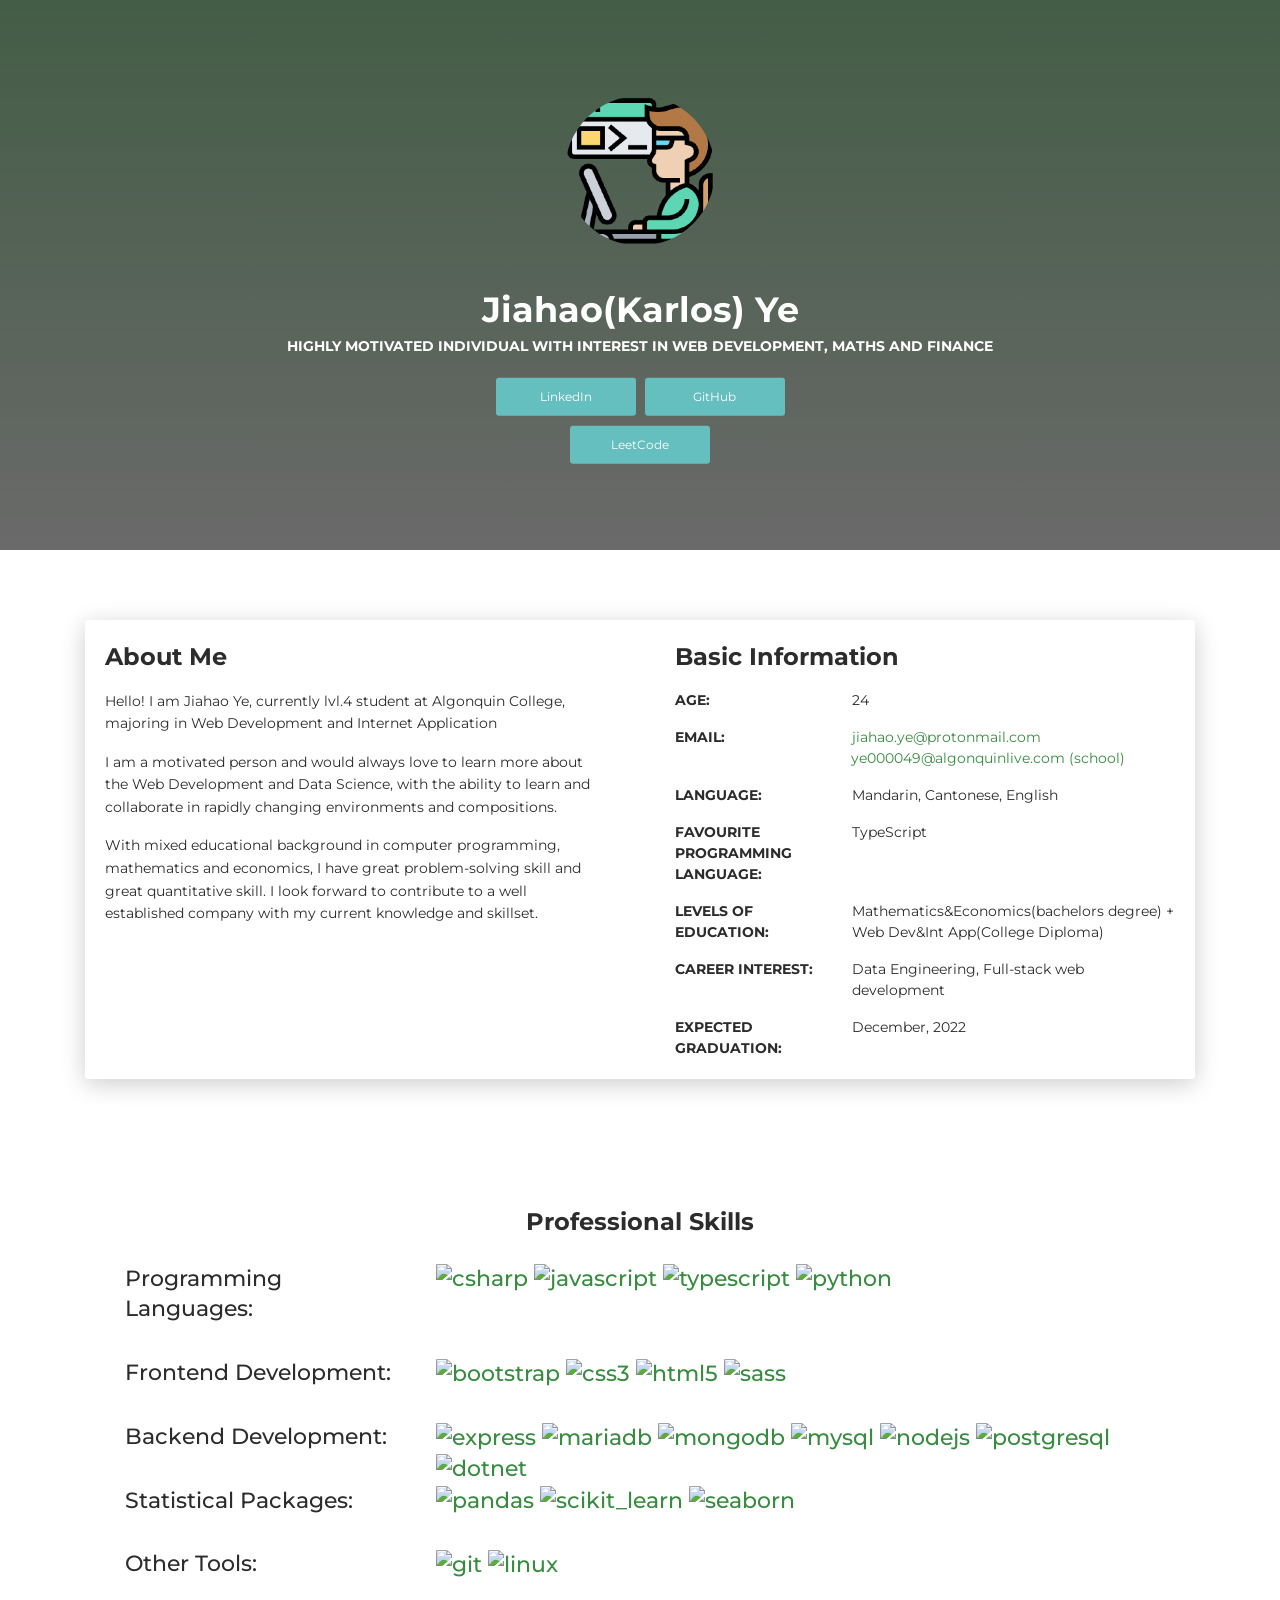
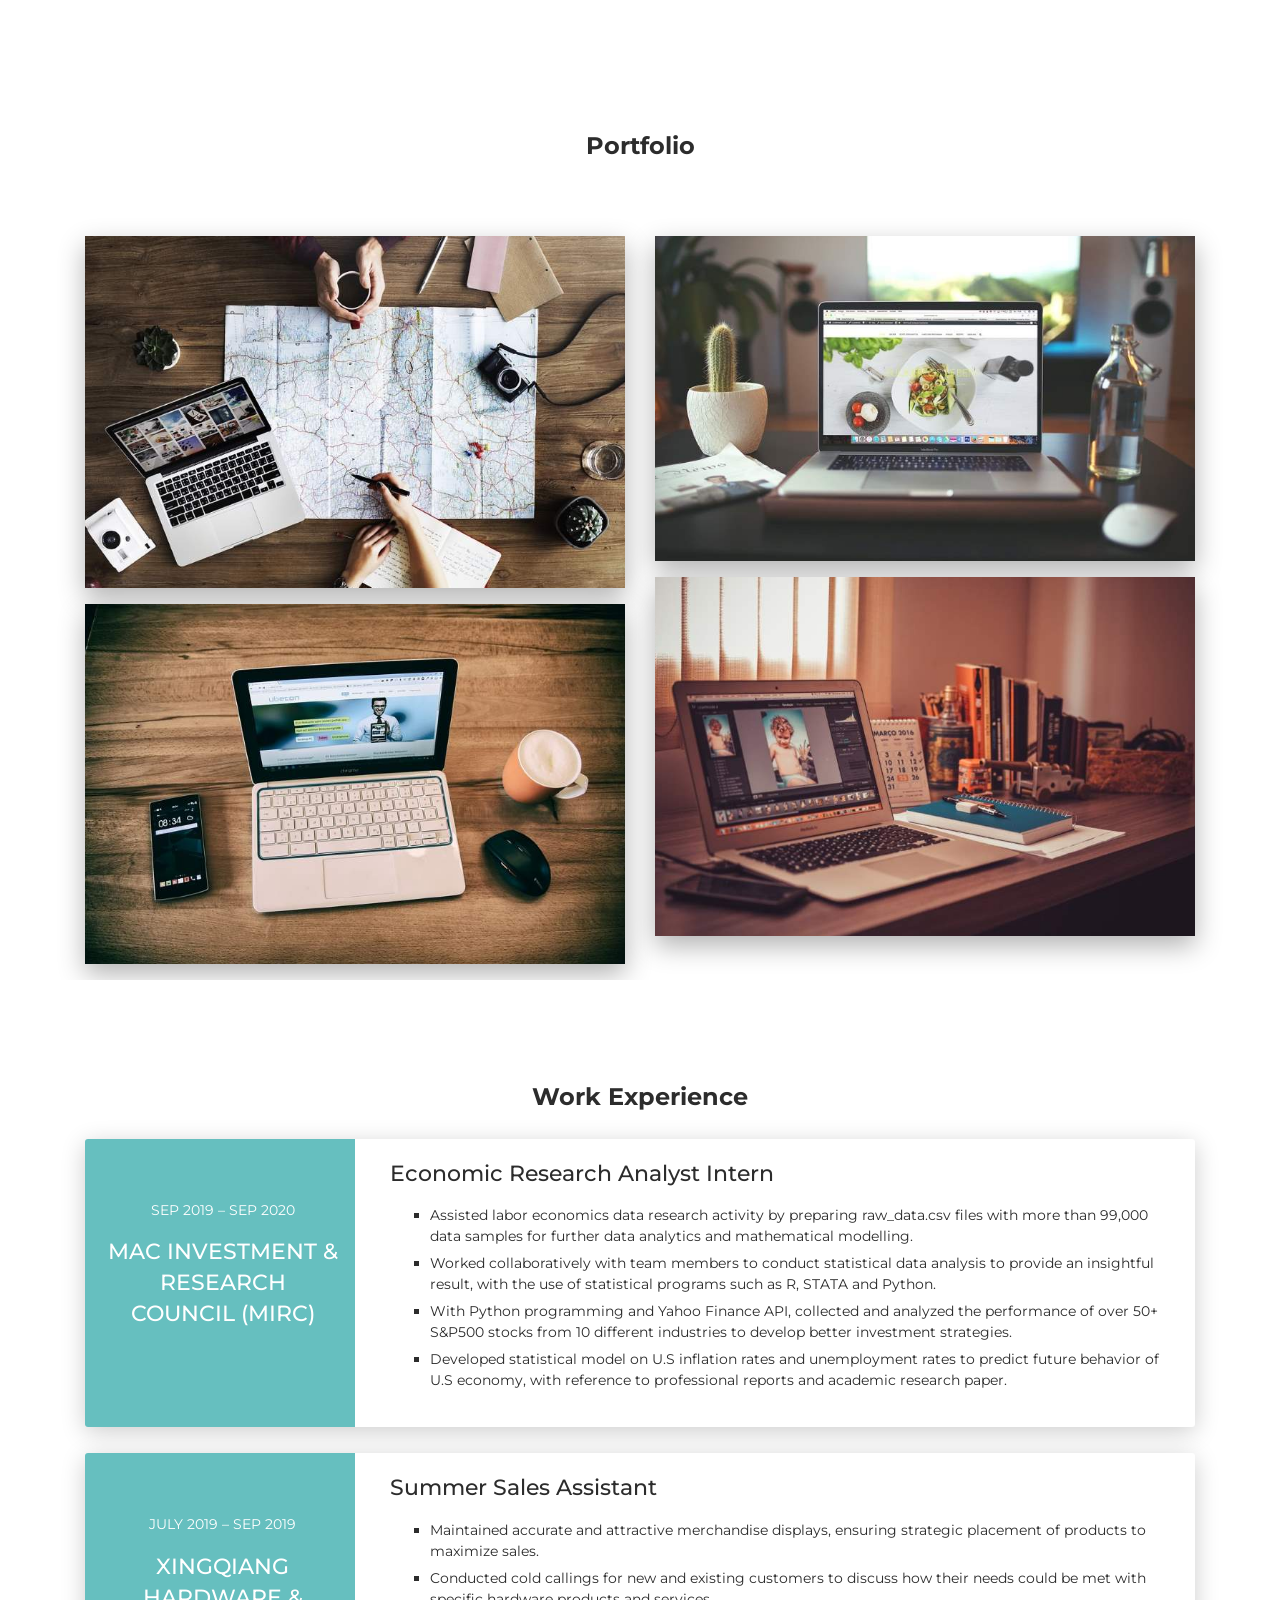
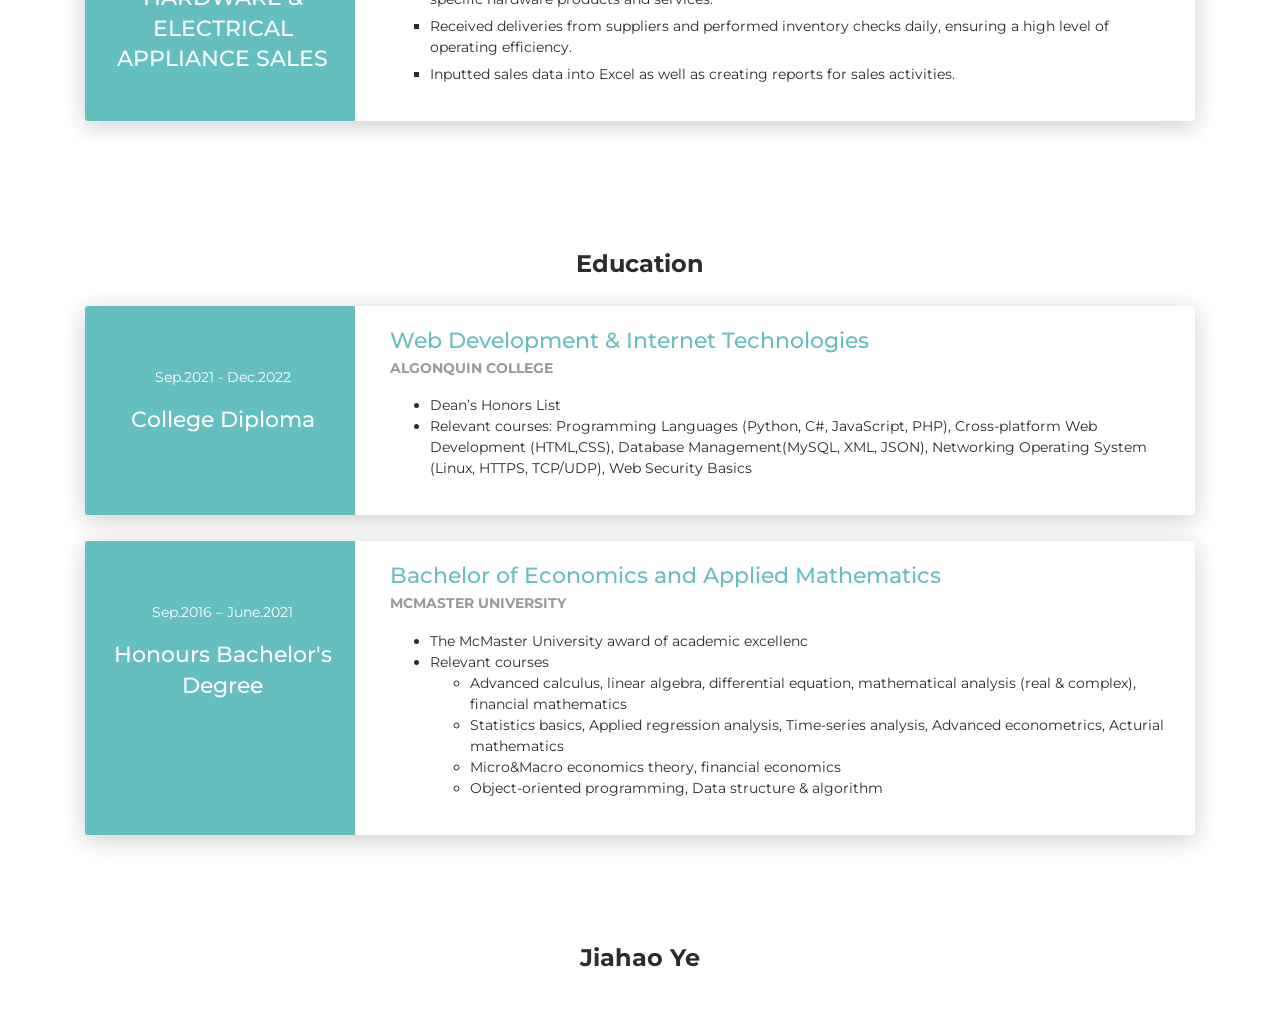
==== index.html @ ec25837a "add index.html" ====
<!DOCTYPE html>
<html lang="en-US">

<head>
  <meta charset="UTF-8">
  <meta http-equiv="X-UA-Compatible" content="IE=edge">
  <meta name="viewport" content="width=device-width, initial-scale=1">
  <title>resume_English</title>
  <link href="https://fonts.googleapis.com/css?family=Montserrat:400,700,200" rel="stylesheet">
  <link href="https://maxcdn.bootstrapcdn.com/font-awesome/latest/css/font-awesome.min.css" rel="stylesheet">
  <link href="css/bootstrap.min.css?ver=1.1.0" rel="stylesheet">
  <link href="css/main.css?ver=1.1.0" rel="stylesheet">

</head>

<body id="top">
  <div class="page-content">
    <div>
      <!-- Header -->
      <div class="profile-page">
        <div class="wrapper">
          <div class="page-header page-header-small" filter-color="green">
            <div class="page-header-image" data-parallax="true" style="background-image: url('images/guangzhou.JPG')">
            </div>
            <div class="container">
              <div class="content-center">
                <div class="cc-profile-image"><img src="images/karlos.png" alt="karlos_image" /></div>
                <div class="h2 title">Jiahao(Karlos) Ye</div>
                <p class="category text-white">Highly motivated individual with interest in web development, maths and
                  finance</p><a class="btn btn-primary smooth-scroll mr-2" href="https://www.linkedin.com/in/karlosye/"
                  data-aos="zoom-in" data-aos-anchor="data-aos-anchor">LinkedIn</a><a class="btn btn-primary"
                  href="https://github.com/karlosye" data-aos="zoom-in"
                  data-aos-anchor="data-aos-anchor">GitHub</a><br><a class="btn btn-primary"
                  href="https://leetcode.com/KarlosYe/" data-aos="zoom-in"
                  data-aos-anchor="data-aos-anchor">LeetCode</a>
              </div>
            </div>
          </div>
        </div>
      </div>
      <!-- Header -->

      <!-- Section1 -->
      <div class="section" id="about">
        <div class="container">
          <div class="card" data-aos="fade-up" data-aos-offset="10">
            <div class="row">
              <div class="col-lg-6 col-md-12">
                <div class="card-body">
                  <div class="h4 mt-0 title">About Me</div>
                  <p>Hello! I am Jiahao Ye, currently lvl.4 student at
                    Algonquin College, majoring in Web Development and Internet Application</p>
                  <p>I am a motivated person and would always love to learn more about the Web Development and Data
                    Science, with the ability to learn and collaborate in rapidly changing environments and
                    compositions.</p>
                  <p>With mixed educational background in computer programming, mathematics and economics, I have great
                    problem-solving skill
                    and great quantitative skill. I look forward to contribute to a well established company with my
                    current knowledge and skillset.
                  </p>
                </div>
              </div>
              <div class="col-lg-6 col-md-12">
                <div class="card-body">
                  <div class="h4 mt-0 title">Basic Information</div>
                  <div class="row">
                    <div class="col-sm-4"><strong class="text-uppercase">Age:</strong></div>
                    <div class="col-sm-8">24</div>
                  </div>
                  <div class="row mt-3">
                    <div class="col-sm-4"><strong class="text-uppercase">Email:</strong></div>
                    <div class="col-sm-8"><a href="mailto:jiahao.ye@protonmail.com">jiahao.ye@protonmail.com</a></div>
                    <div class="col-sm-8" style="margin-left:176px"><a
                        href="mailto:ye000049@algonquinlive.com">ye000049@algonquinlive.com (school)</a></div>
                  </div>
                  <div class="row mt-3">
                    <div class="col-sm-4"><strong class="text-uppercase">Language:</strong></div>
                    <div class="col-sm-8">Mandarin, Cantonese, English</div>
                  </div>
                  <div class="row mt-3">
                    <div class="col-sm-4"><strong class="text-uppercase">Favourite Programming Language:</strong></div>
                    <div class="col-sm-8">TypeScript</div>
                  </div>
                  <div class="row mt-3">
                    <div class="col-sm-4"><strong class="text-uppercase">Levels of education:</strong></div>
                    <div class="col-sm-8">Mathematics&Economics(bachelors degree) + Web Dev&Int App(College Diploma)
                    </div>
                  </div>
                  <div class="row mt-3">
                    <div class="col-sm-4"><strong class="text-uppercase">Career interest:</strong></div>
                    <div class="col-sm-8">Data Engineering, Full-stack web development</div>
                  </div>
                  <div class="row mt-3">
                    <div class="col-sm-4"><strong class="text-uppercase">Expected graduation:</strong></div>
                    <div class="col-sm-8">December, 2022</div>
                  </div>
                </div>
              </div>
            </div>
          </div>
        </div>
      </div>
      <!-- Section1 -->


      <div class="section" id="skill">
        <div class="container">
          <div class="h4 text-center mb-4 title">Professional Skills</div>
          <ul>
            <li class="h5"><span>Programming Languages:</span> <a href="https://www.w3schools.com/cs/" target="_blank"
                rel="noreferrer"> <img
                  src="https://raw.githubusercontent.com/devicons/devicon/master/icons/csharp/csharp-original.svg"
                  alt="csharp" width="40" height="40" /> </a> <a
                href="https://developer.mozilla.org/en-US/docs/Web/JavaScript" target="_blank" rel="noreferrer"> <img
                  src="https://raw.githubusercontent.com/devicons/devicon/master/icons/javascript/javascript-original.svg"
                  alt="javascript" width="40" height="40" /> </a>
              <a href="https://www.typescriptlang.org/" target="_blank" rel="noreferrer"> <img
                  src="https://raw.githubusercontent.com/devicons/devicon/master/icons/typescript/typescript-original.svg"
                  alt="typescript" width="40" height="40" /> </a>
              <a href="https://www.python.org" target="_blank" rel="noreferrer"> <img
                  src="https://raw.githubusercontent.com/devicons/devicon/master/icons/python/python-original.svg"
                  alt="python" width="40" height="40" /> </a>
            </li>
            <li class="h5"><span>Frontend Development:</span> <a href="https://getbootstrap.com" target="_blank"
                rel="noreferrer">
                <img
                  src="https://raw.githubusercontent.com/devicons/devicon/master/icons/bootstrap/bootstrap-plain-wordmark.svg"
                  alt="bootstrap" width="40" height="40" /> </a> <a href="https://www.w3schools.com/css/"
                target="_blank" rel="noreferrer"> <img
                  src="https://raw.githubusercontent.com/devicons/devicon/master/icons/css3/css3-original-wordmark.svg"
                  alt="css3" width="40" height="40" /> </a> <a href="https://www.w3.org/html/" target="_blank"
                rel="noreferrer"> <img
                  src="https://raw.githubusercontent.com/devicons/devicon/master/icons/html5/html5-original-wordmark.svg"
                  alt="html5" width="40" height="40" /> </a> <a href="https://sass-lang.com" target="_blank"
                rel="noreferrer"> <img
                  src="https://raw.githubusercontent.com/devicons/devicon/master/icons/sass/sass-original.svg"
                  alt="sass" width="40" height="40" /> </a>
            </li>
            <li class="h5"><span>Backend Development:</span> <a href="https://expressjs.com" target="_blank"
                rel="noreferrer"> <img
                  src="https://raw.githubusercontent.com/devicons/devicon/master/icons/express/express-original-wordmark.svg"
                  alt="express" width="40" height="40" /> </a> <a href="https://mariadb.org/" target="_blank"
                rel="noreferrer"> <img src="https://www.vectorlogo.zone/logos/mariadb/mariadb-icon.svg" alt="mariadb"
                  width="40" height="40" /> </a> <a href="https://www.mongodb.com/" target="_blank" rel="noreferrer">
                <img
                  src="https://raw.githubusercontent.com/devicons/devicon/master/icons/mongodb/mongodb-original-wordmark.svg"
                  alt="mongodb" width="40" height="40" /> </a> <a href="https://www.mysql.com/" target="_blank"
                rel="noreferrer"> <img
                  src="https://raw.githubusercontent.com/devicons/devicon/master/icons/mysql/mysql-original-wordmark.svg"
                  alt="mysql" width="40" height="40" /> </a> <a href="https://nodejs.org" target="_blank"
                rel="noreferrer"> <img
                  src="https://raw.githubusercontent.com/devicons/devicon/master/icons/nodejs/nodejs-original-wordmark.svg"
                  alt="nodejs" width="40" height="40" /> </a> <a href="https://www.postgresql.org" target="_blank"
                rel="noreferrer"> <img
                  src="https://raw.githubusercontent.com/devicons/devicon/master/icons/postgresql/postgresql-original-wordmark.svg"
                  alt="postgresql" width="40" height="40" /> </a>
              <a href="https://dotnet.microsoft.com/" target="_blank" rel="noreferrer"> <img
                  src="https://raw.githubusercontent.com/devicons/devicon/master/icons/dot-net/dot-net-original-wordmark.svg"
                  alt="dotnet" width="40" height="40" /> </a>
            </li>
            <li class="h5"><span>Statistical Packages:</span><a href="https://pandas.pydata.org/" target="_blank"
                rel="noreferrer">
                <img
                  src="https://raw.githubusercontent.com/devicons/devicon/2ae2a900d2f041da66e950e4d48052658d850630/icons/pandas/pandas-original.svg"
                  alt="pandas" width="40" height="40" /> </a> <a href="https://scikit-learn.org/" target="_blank"
                rel="noreferrer"> <img
                  src="https://upload.wikimedia.org/wikipedia/commons/0/05/Scikit_learn_logo_small.svg"
                  alt="scikit_learn" width="40" height="40" /> </a> <a href="https://seaborn.pydata.org/"
                target="_blank" rel="noreferrer">
                <img src="https://seaborn.pydata.org/_images/logo-mark-lightbg.svg" alt="seaborn" width="40"
                  height="40" /> </a>
            </li>
            <li class="h5"><span>Other Tools:</span>
              <a href="https://git-scm.com/" target="_blank" rel="noreferrer"> <img
                  src="https://www.vectorlogo.zone/logos/git-scm/git-scm-icon.svg" alt="git" width="40" height="40" />
              </a> <a href="https://www.linux.org/" target="_blank" rel="noreferrer"> <img
                  src="https://raw.githubusercontent.com/devicons/devicon/master/icons/linux/linux-original.svg"
                  alt="linux" width="40" height="40" /> </a>
            </li>
          </ul>
        </div>
      </div>


      <div class="section" id="portfolio">
        <div class="container">
          <div class="row">
            <div class="col-md-6 ml-auto mr-auto">
              <div class="h4 text-center mb-4 title">Portfolio</div>
            </div>
          </div>
          <div class="tab-content gallery mt-5">
            <div class="tab-pane active" id="web-development">
              <div class="ml-auto mr-auto">
                <div class="row">
                  <div class="col-md-6">
                    <div class="cc-porfolio-image img-raised" data-aos="fade-up" data-aos-anchor-placement="top-bottom">
                      <a href="https://github.com/karlosye/staticWeb_restaurantPage">
                        <figure class="cc-effect"><img src="images/project-1.jpg" alt="Image" />
                          <figcaption>
                            <div class="h4">Fine-dinning Restaurant</div>
                            <p>Static Website</p>
                          </figcaption>
                        </figure>
                      </a>
                    </div>
                    <div class="cc-porfolio-image img-raised" data-aos="fade-up" data-aos-anchor-placement="top-bottom">
                      <a href="https://github.com/karlosye/WebApp_JournalWriting">
                        <figure class="cc-effect"><img src="images/project-2.jpg" alt="Image" />
                          <figcaption>
                            <div class="h4">Daily Journal Writing</div>
                            <p>Full Stack Web Application</p>
                          </figcaption>
                        </figure>
                      </a>
                    </div>
                  </div>
                  <div class="col-md-6">
                    <div class="cc-porfolio-image img-raised" data-aos="fade-up" data-aos-anchor-placement="top-bottom">
                      <a href="https://github.com/karlosye/webApp_ToDoList">
                        <figure class="cc-effect"><img src="images/project-3.jpg" alt="Image" />
                          <figcaption>
                            <div class="h4">To-do List</div>
                            <p>Full Stack Web Application</p>
                          </figcaption>
                        </figure>
                      </a>
                    </div>
                    <div class="cc-porfolio-image img-raised" data-aos="fade-up" data-aos-anchor-placement="top-bottom">
                      <a href="https://karlosye.github.io/mySite/">
                        <figure class="cc-effect"><img src="images/project-4.jpg" alt="Image" />
                          <figcaption>
                            <div class="h4">My Personal Webpage</div>
                            <p>Frontend Website</p>
                          </figcaption>
                        </figure>
                      </a>
                    </div>
                  </div>
                </div>
              </div>
            </div>
            <div class="tab-pane" id="graphic-design" role="tabpanel">
              <div class="ml-auto mr-auto">
                <div class="row">
                  <div class="col-md-6">
                    <div class="cc-porfolio-image img-raised" data-aos="fade-up" data-aos-anchor-placement="top-bottom">
                      <a href="#graphic-design">
                        <figure class="cc-effect"><img src="images/graphic-design-1.jpg" alt="Image" />
                          <figcaption>
                            <div class="h4">Triangle Pattern</div>
                            <p>Graphic Design</p>
                          </figcaption>
                        </figure>
                      </a>
                    </div>
                    <div class="cc-porfolio-image img-raised" data-aos="fade-up" data-aos-anchor-placement="top-bottom">
                      <a href="#graphic-design">
                        <figure class="cc-effect"><img src="images/graphic-design-2.jpg" alt="Image" />
                          <figcaption>
                            <div class="h4">Abstract Umbrella</div>
                            <p>Graphic Design</p>
                          </figcaption>
                        </figure>
                      </a>
                    </div>
                  </div>
                  <div class="col-md-6">
                    <div class="cc-porfolio-image img-raised" data-aos="fade-up" data-aos-anchor-placement="top-bottom">
                      <a href="#graphic-design">
                        <figure class="cc-effect"><img src="images/graphic-design-3.jpg" alt="Image" />
                          <figcaption>
                            <div class="h4">Cube Surface Texture</div>
                            <p>Graphic Design</p>
                          </figcaption>
                        </figure>
                      </a>
                    </div>
                    <div class="cc-porfolio-image img-raised" data-aos="fade-up" data-aos-anchor-placement="top-bottom">
                      <a href="#graphic-design">
                        <figure class="cc-effect"><img src="images/graphic-design-4.jpg" alt="Image" />
                          <figcaption>
                            <div class="h4">Abstract Line</div>
                            <p>Graphic Design</p>
                          </figcaption>
                        </figure>
                      </a>
                    </div>
                  </div>
                </div>
              </div>
            </div>
            <div class="tab-pane" id="Photography" role="tabpanel">
              <div class="ml-auto mr-auto">
                <div class="row">
                  <div class="col-md-6">
                    <div class="cc-porfolio-image img-raised" data-aos="fade-up" data-aos-anchor-placement="top-bottom">
                      <a href="#Photography">
                        <figure class="cc-effect"><img src="images/photography-1.jpg" alt="Image" />
                          <figcaption>
                            <div class="h4">Photoshoot</div>
                            <p>Photography</p>
                          </figcaption>
                        </figure>
                      </a>
                    </div>
                    <div class="cc-porfolio-image img-raised" data-aos="fade-up" data-aos-anchor-placement="top-bottom">
                      <a href="#Photography">
                        <figure class="cc-effect"><img src="images/photography-3.jpg" alt="Image" />
                          <figcaption>
                            <div class="h4">Wedding Photoshoot</div>
                            <p>Photography</p>
                          </figcaption>
                        </figure>
                      </a>
                    </div>
                  </div>
                  <div class="col-md-6">
                    <div class="cc-porfolio-image img-raised" data-aos="fade-up" data-aos-anchor-placement="top-bottom">
                      <a href="#Photography">
                        <figure class="cc-effect"><img src="images/photography-2.jpg" alt="Image" />
                          <figcaption>
                            <div class="h4">Beach Photoshoot</div>
                            <p>Photography</p>
                          </figcaption>
                        </figure>
                      </a>
                    </div>
                    <div class="cc-porfolio-image img-raised" data-aos="fade-up" data-aos-anchor-placement="top-bottom">
                      <a href="#Photography">
                        <figure class="cc-effect"><img src="images/photography-4.jpg" alt="Image" />
                          <figcaption>
                            <div class="h4">Nature Photoshoot</div>
                            <p>Photography</p>
                          </figcaption>
                        </figure>
                      </a>
                    </div>
                  </div>
                </div>
              </div>
            </div>
          </div>
        </div>
      </div>
      <div class="section" id="experience">
        <div class="container cc-experience">
          <div class="h4 text-center mb-4 title">Work Experience</div>
          <div class="card">
            <div class="row">
              <div class="col-md-3 bg-primary">
                <div class="card-body cc-experience-header">
                  <p>Sep 2019 – Sep 2020</p>
                  <div class="h5">Mac Investment & Research Council (MIRC)</div>
                </div>
              </div>
              <div class="col-md-9">
                <div class="card-body">
                  <div class="h5">Economic Research Analyst Intern</div>
                  <p>
                  <ul style="list-style: square;">
                    <li>Assisted labor economics data research activity by preparing raw_data.csv files with more than
                      99,000 data samples for further data analytics and mathematical modelling.</li>
                    <li>Worked collaboratively with team members to conduct statistical data analysis to provide an
                      insightful result, with the use of statistical programs such as R, STATA and Python.</li>
                    <li>With Python programming and Yahoo Finance API, collected and analyzed the performance of over
                      50+ S&P500 stocks from 10 different industries to develop better investment strategies.</li>
                    <li>Developed statistical model on U.S inflation rates and unemployment rates to predict future
                      behavior of U.S economy, with reference to professional reports and academic research paper.</li>
                  </ul>
                  </p>
                </div>
              </div>
            </div>
          </div>
          <div class="card">
            <div class="row">
              <div class="col-md-3 bg-primary">
                <div class="card-body cc-experience-header">
                  <p>July 2019 – Sep 2019</p>
                  <div class="h5">Xingqiang Hardware & Electrical Appliance Sales</div>
                </div>
              </div>
              <div class="col-md-9">
                <div class="card-body">
                  <div class="h5">Summer Sales Assistant</div>
                  <p>
                  <ul>
                    <li>Maintained accurate and attractive merchandise displays, ensuring strategic placement of
                      products to maximize sales.</li>
                    <li>Conducted cold callings for new and existing customers to discuss how their needs could be met
                      with specific hardware products and services.</li>
                    <li>Received deliveries from suppliers and performed inventory checks daily, ensuring a high level
                      of operating efficiency.</li>
                    <li>Inputted sales data into Excel as well as creating reports for sales activities.</li>
                  </ul>
                  </p>
                </div>
              </div>
            </div>
          </div>

        </div>
      </div>
      <div class="section" id="education">
        <div class="container cc-education">
          <div class="h4 text-center mb-4 title">Education</div>
          <div class="card">
            <div class="row">
              <div class="col-md-3 bg-primary">
                <div class="card-body cc-education-header">
                  <p>Sep.2021 - Dec.2022</p>
                  <div class="h5">College Diploma</div>
                </div>
              </div>
              <div class="col-md-9">
                <div class="card-body">
                  <div class="h5"><a
                      href="https://www.algonquincollege.com/sat/program/internet-applications-web-development/">Web
                      Development & Internet Technologies</a></div>
                  <p class="category">Algonquin College</p>
                  <p>
                  <ul>
                    <li>Dean’s Honors List</li>
                    <li>Relevant courses: Programming Languages (Python, C#, JavaScript, PHP), Cross-platform Web
                      Development (HTML,CSS), Database Management(MySQL, XML, JSON), Networking Operating System (Linux,
                      HTTPS,
                      TCP/UDP), Web Security Basics </li>
                  </ul>
                  </p>
                </div>
              </div>
            </div>
          </div>
          <div class="card">
            <div class="row">
              <div class="col-md-3 bg-primary" data-aos="fade-right" data-aos-offset="50" data-aos-duration="500">
                <div class="card-body cc-education-header">
                  <p>Sep.2016 – June.2021</p>
                  <div class="h5">Honours Bachelor's Degree</div>
                </div>
              </div>
              <div class="col-md-9" data-aos="fade-left" data-aos-offset="50" data-aos-duration="500">
                <div class="card-body">
                  <div class="h5"><a
                      href="https://www.economics.mcmaster.ca/programs/honours-economics-and-mathematics">Bachelor of
                      Economics and Applied Mathematics</a></div>
                  <p class="category">McMaster University</p>
                  <p>
                  <ul>
                    <li>The McMaster University award of academic excellenc</li>
                    <li>Relevant courses
                      <ul>
                        <li>Advanced calculus, linear algebra, differential equation, mathematical analysis (real &
                          complex), financial mathematics</li>
                        <li>Statistics basics, Applied regression analysis, Time-series analysis, Advanced econometrics,
                          Acturial mathematics</li>
                        <li>Micro&Macro economics theory, financial economics</li>
                        <li>Object-oriented programming, Data structure & algorithm</li>
                      </ul>
                    </li>
                  </ul>
                  </p>
                </div>
              </div>
            </div>
          </div>
        </div>
      </div>
    </div>
  </div>
  <footer class="footer">
    <div class="container text-center"><a class="cc-google-plus btn btn-link" href="#"><i class="fa fa-linkedin fa-2x"
          aria-hidden="true"></i></a><a class="cc-instagram btn btn-link" href="#"><i class="fa fa-github fa-2x "
          aria-hidden="true"></i></a></div>
    <div class="h4 title text-center">Jiahao Ye</div>
  </footer>
  <script src="js/core/jquery.3.2.1.min.js?ver=1.1.0"></script>
  <script src="js/core/popper.min.js?ver=1.1.0"></script>
  <script src="js/core/bootstrap.min.js?ver=1.1.0"></script>
  <script src="js/now-ui-kit.js?ver=1.1.0"></script>
  <script src="js/aos.js?ver=1.1.0"></script>
  <script src="scripts/main.js?ver=1.1.0"></script>
</body>

</html>
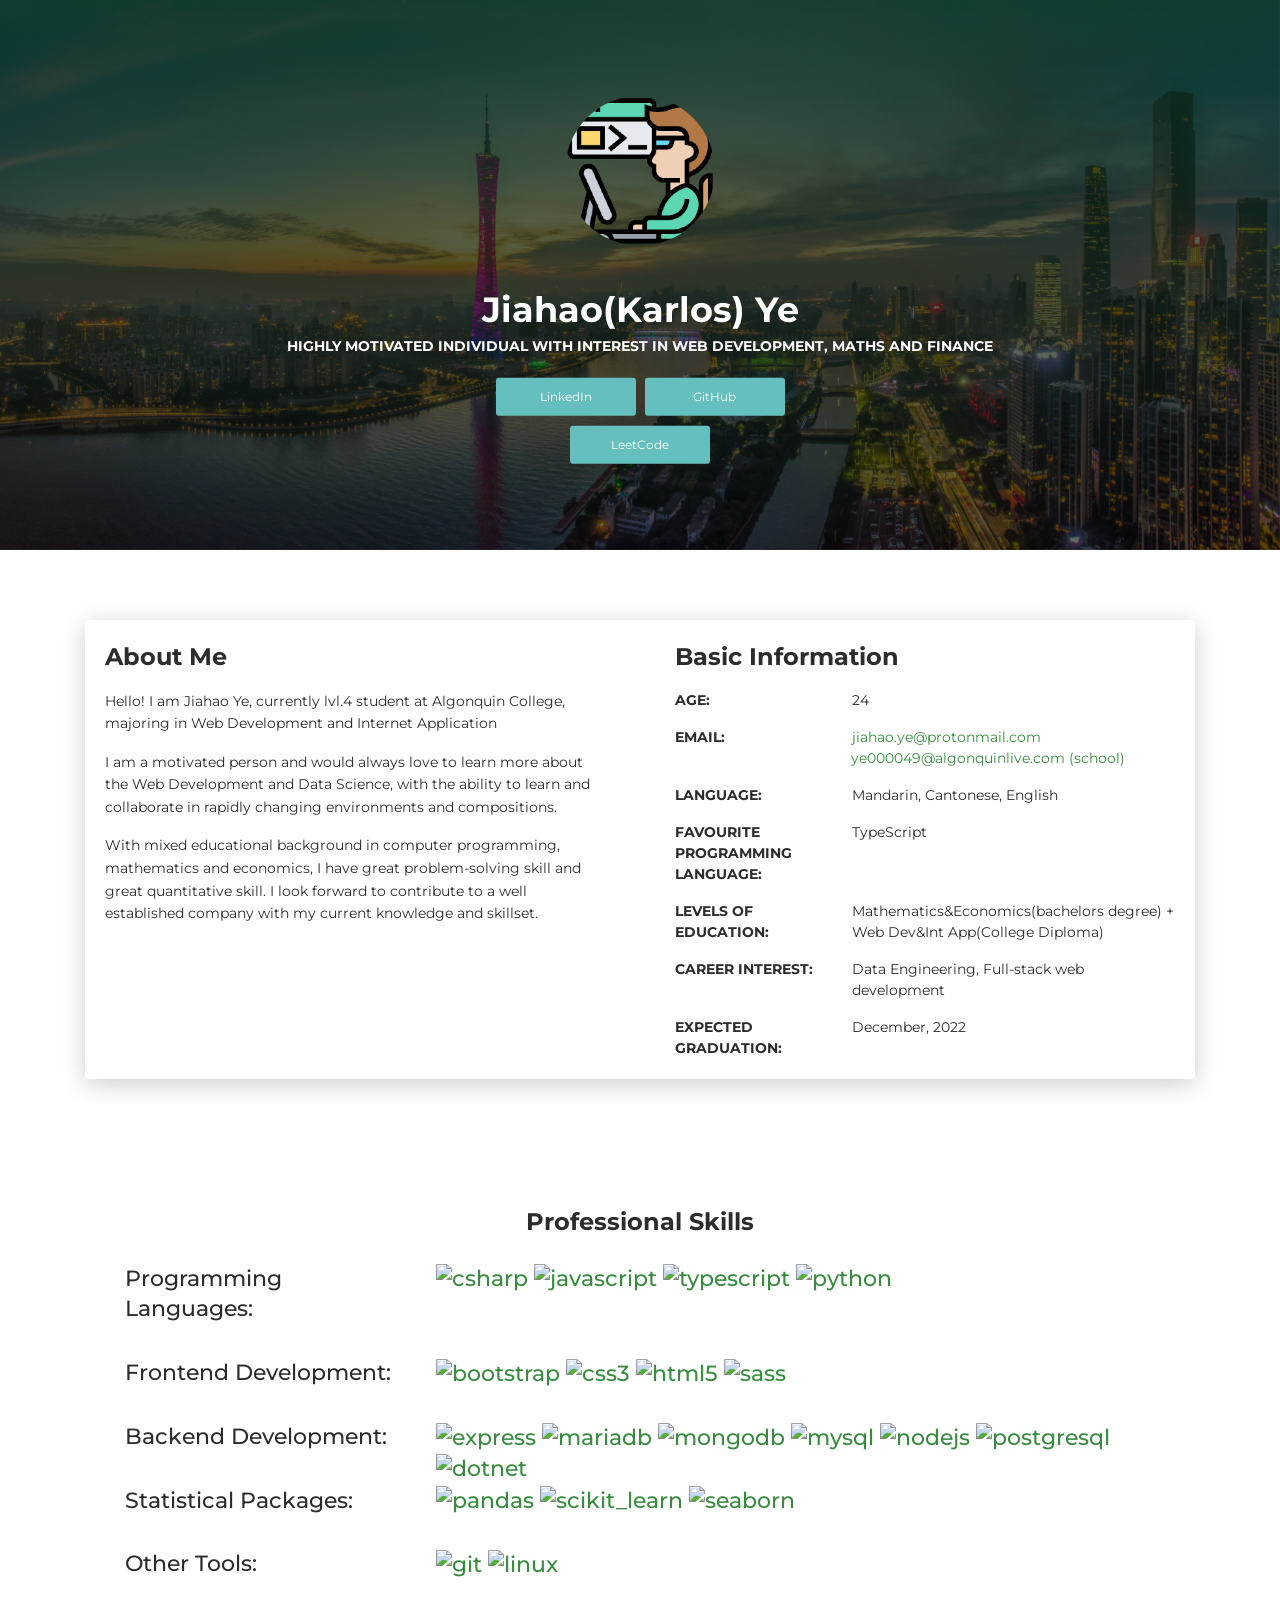
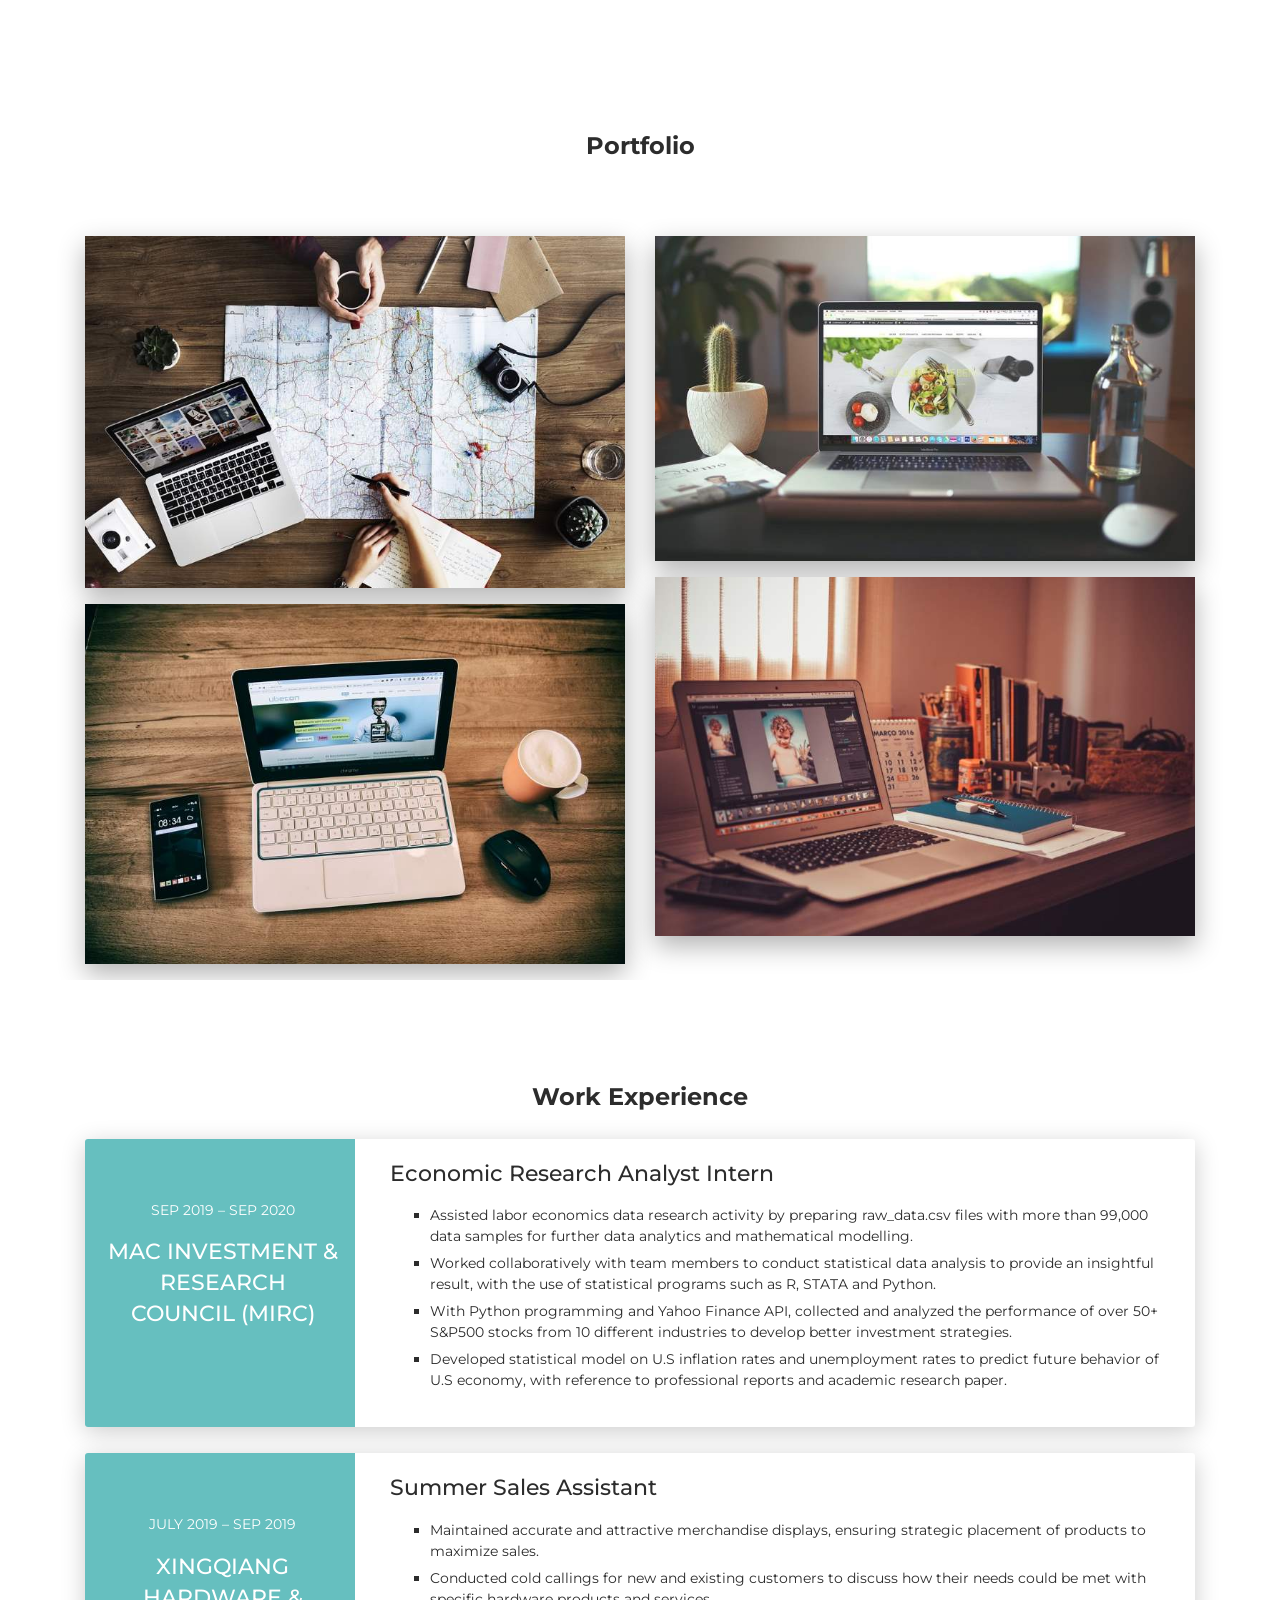
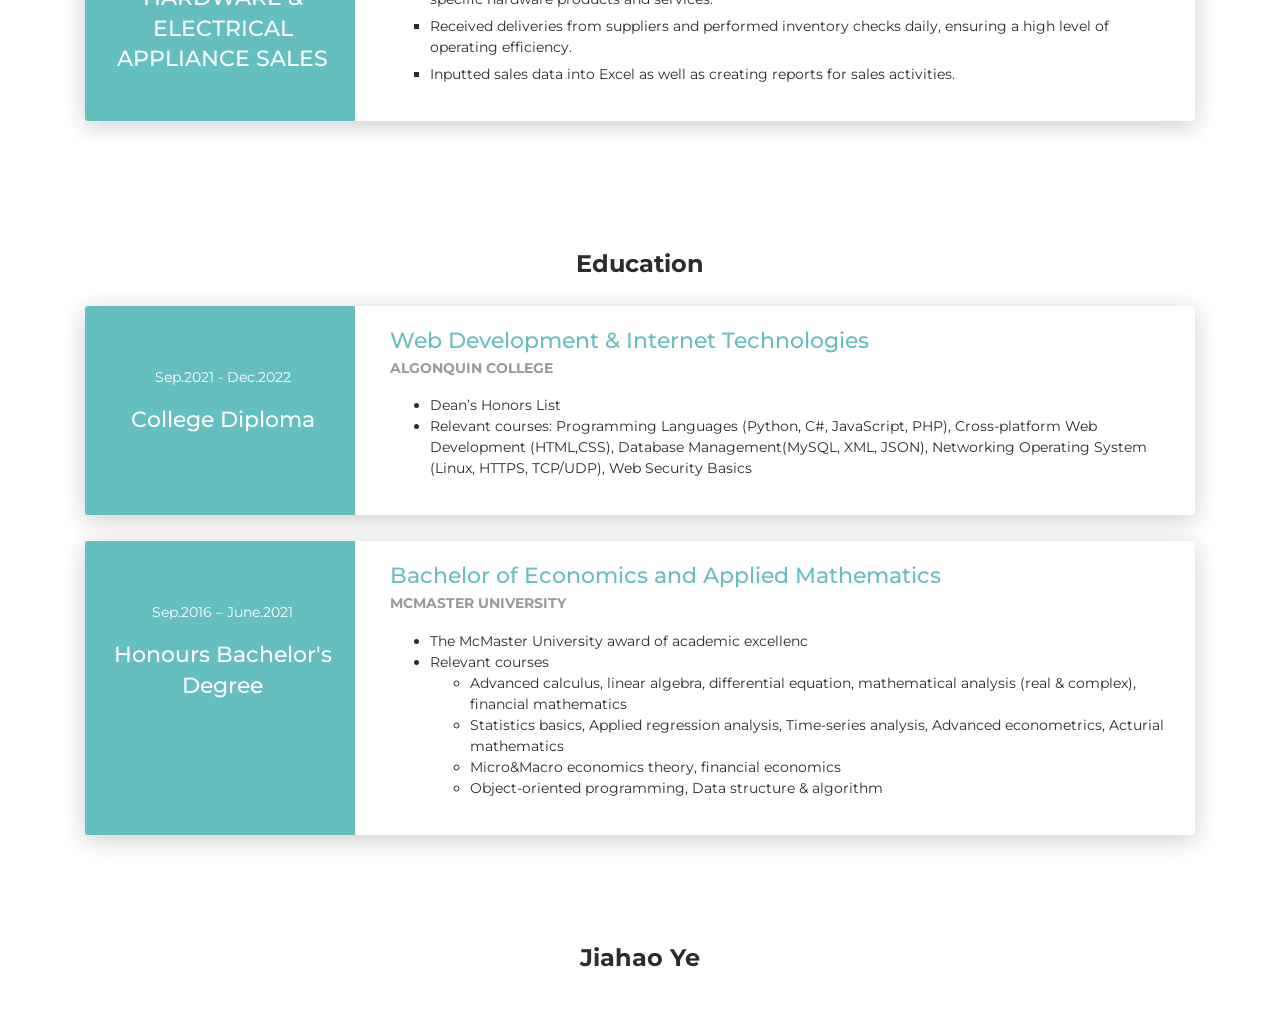
==== commit 662d8d3e: "Update index.html" ====
--- a/index.html
+++ b/index.html
@@ -20,7 +20,7 @@
       <div class="profile-page">
         <div class="wrapper">
           <div class="page-header page-header-small" filter-color="green">
-            <div class="page-header-image" data-parallax="true" style="background-image: url('images/guangzhou.JPG')">
+            <div class="page-header-image" data-parallax="true" style="background-image: url('images/guangzhou.jpg')">
             </div>
             <div class="container">
               <div class="content-center">
@@ -483,4 +483,4 @@
   <script src="scripts/main.js?ver=1.1.0"></script>
 </body>
 
-</html>+</html>
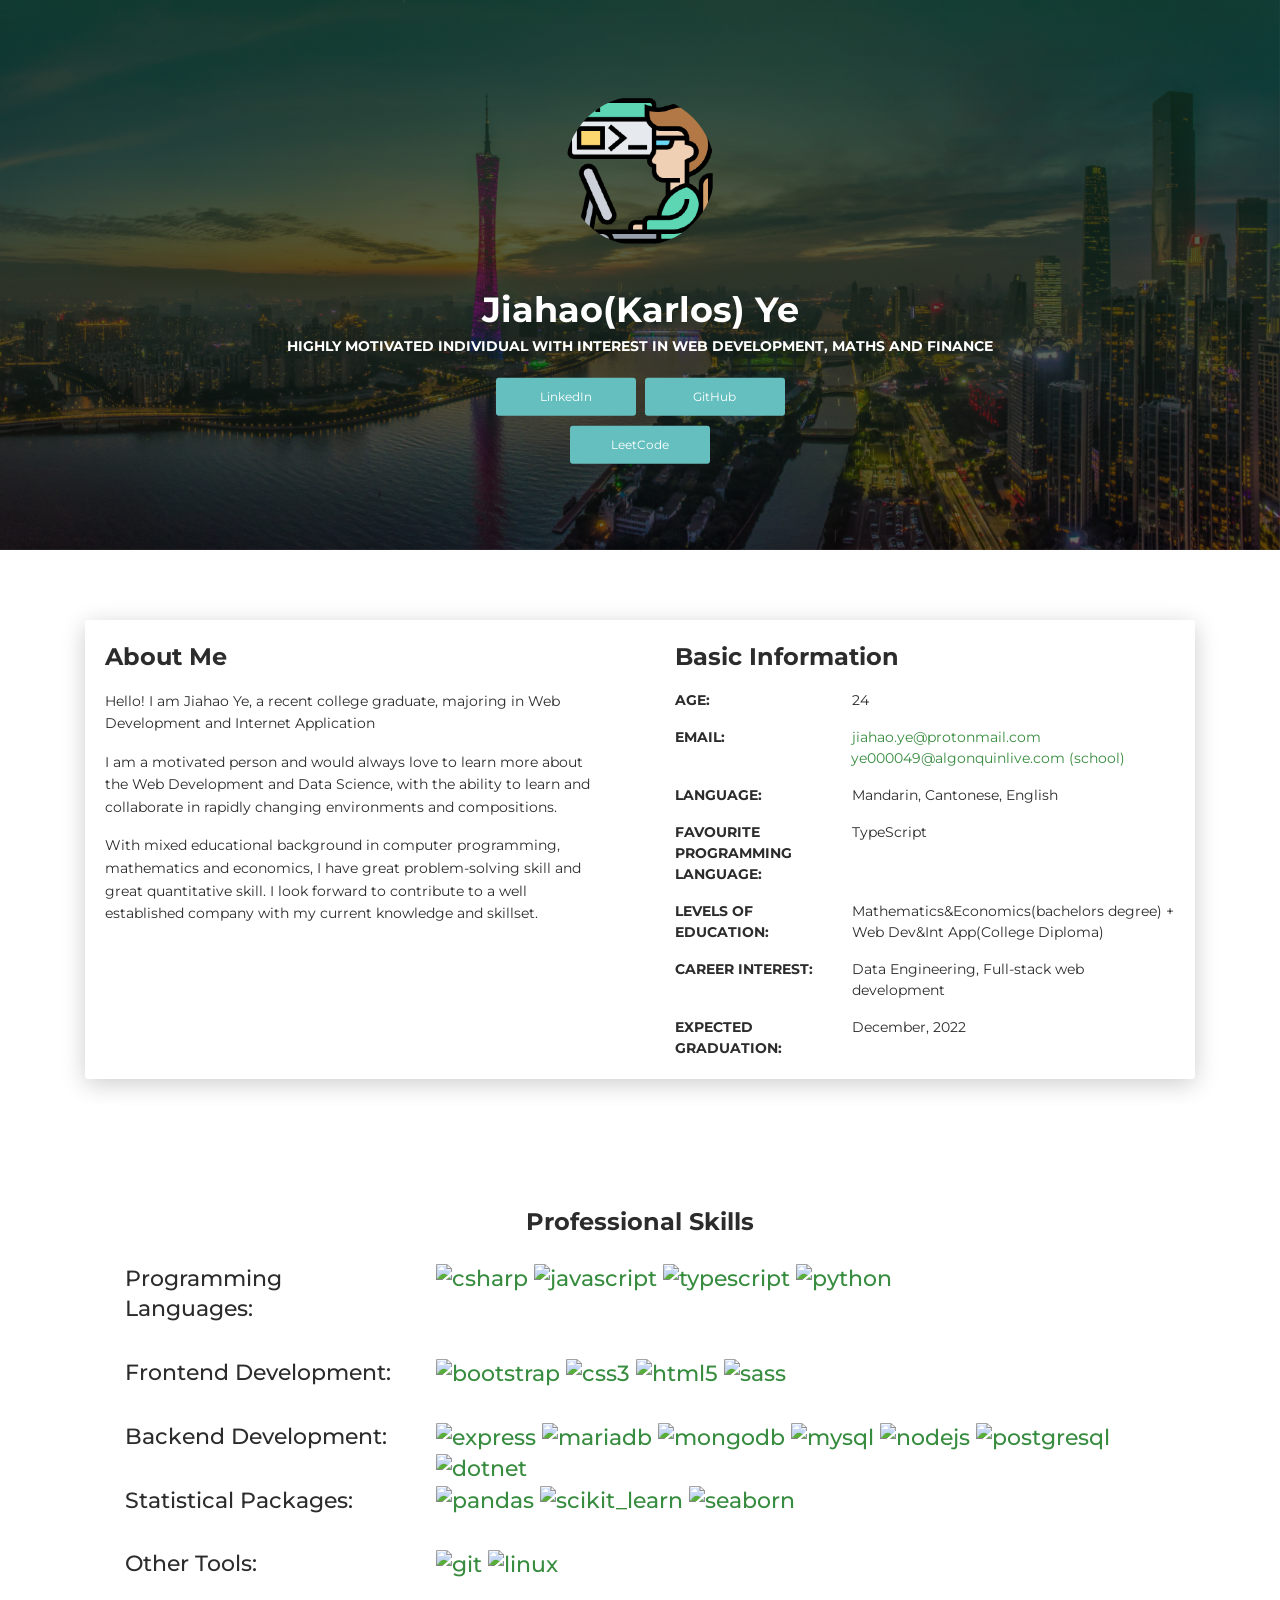
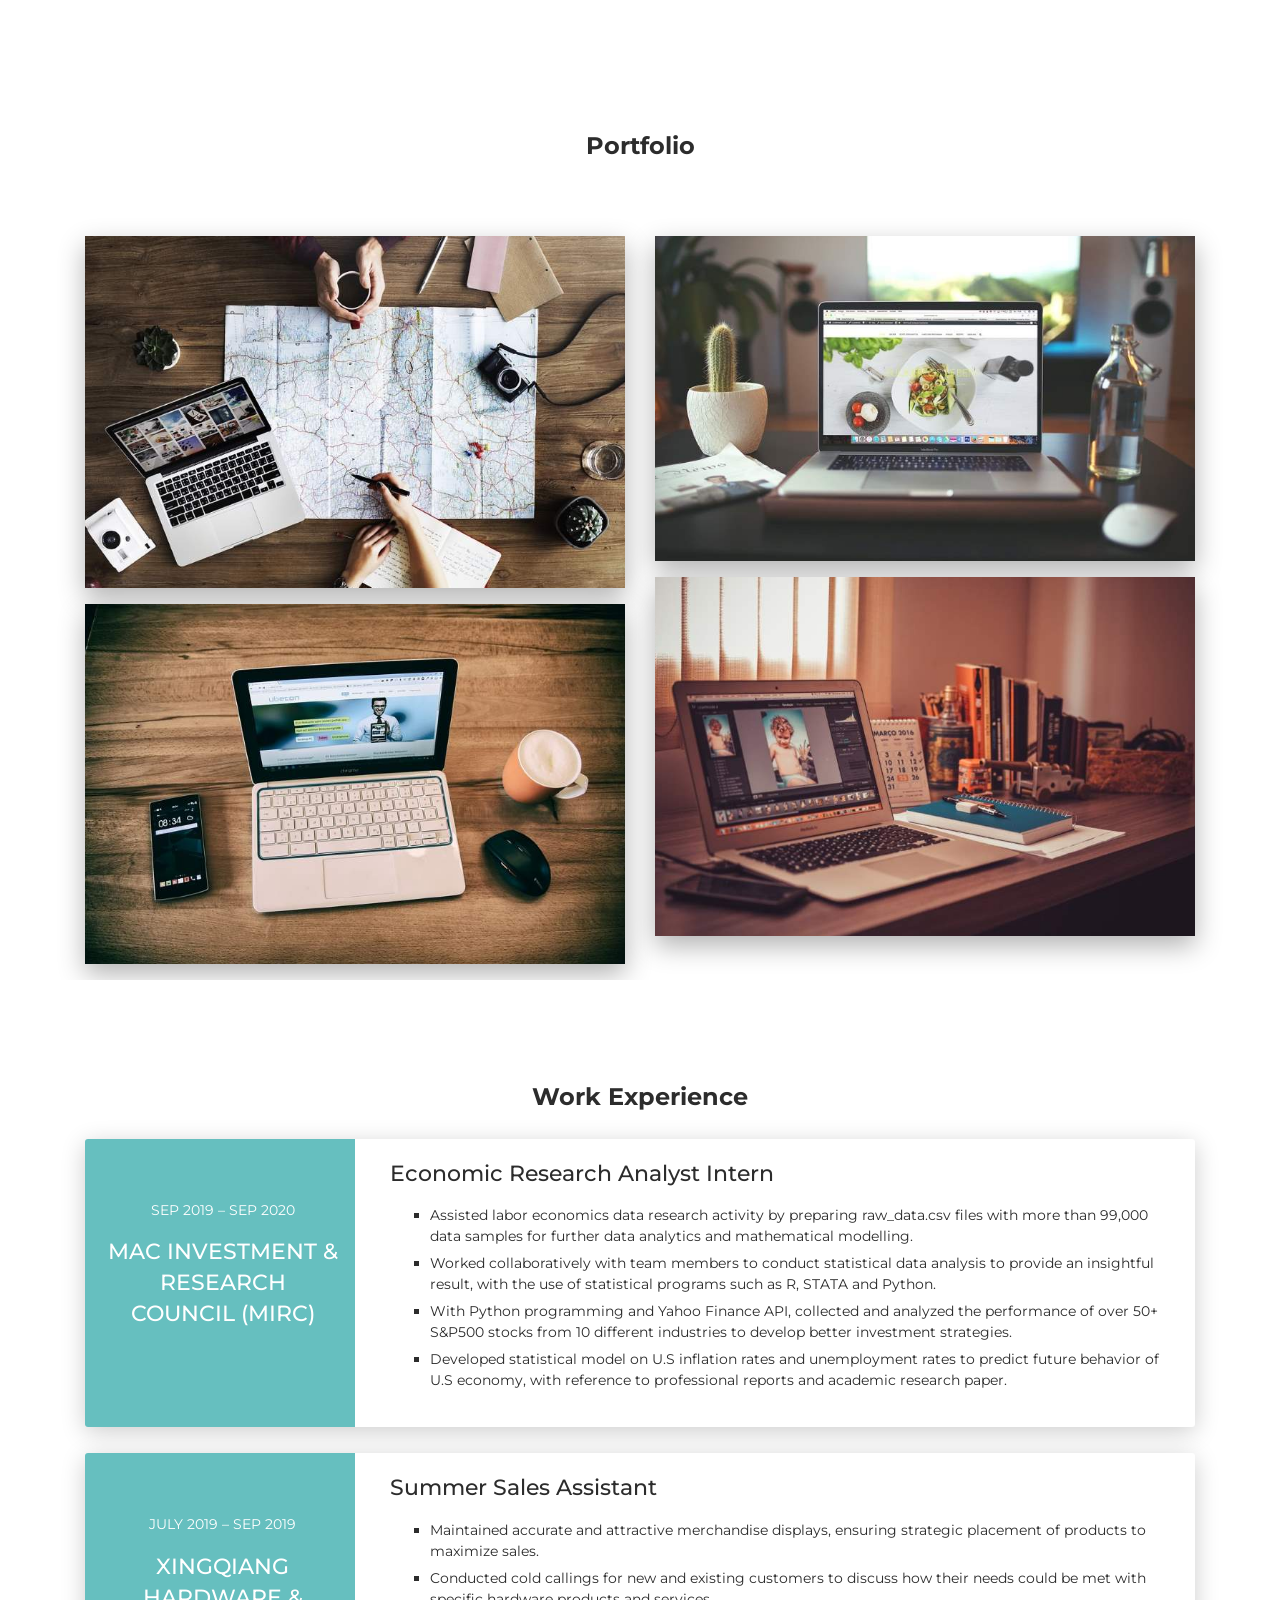
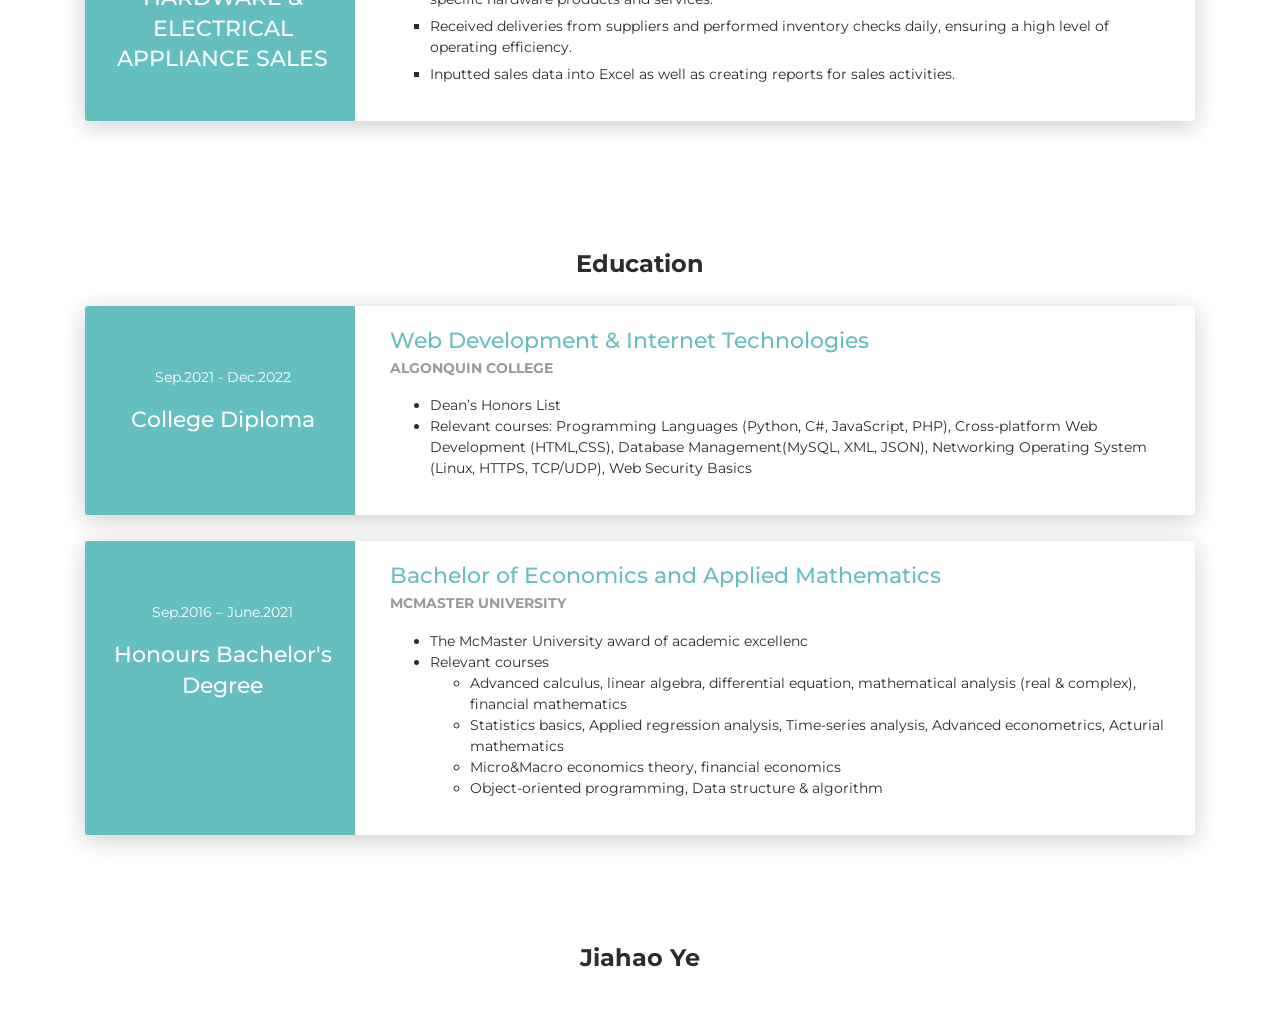
==== commit d1d231c6: "Update index.html" ====
--- a/index.html
+++ b/index.html
@@ -48,8 +48,7 @@
               <div class="col-lg-6 col-md-12">
                 <div class="card-body">
                   <div class="h4 mt-0 title">About Me</div>
-                  <p>Hello! I am Jiahao Ye, currently lvl.4 student at
-                    Algonquin College, majoring in Web Development and Internet Application</p>
+                  <p>Hello! I am Jiahao Ye, a recent college graduate, majoring in Web Development and Internet Application</p>
                   <p>I am a motivated person and would always love to learn more about the Web Development and Data
                     Science, with the ability to learn and collaborate in rapidly changing environments and
                     compositions.</p>
